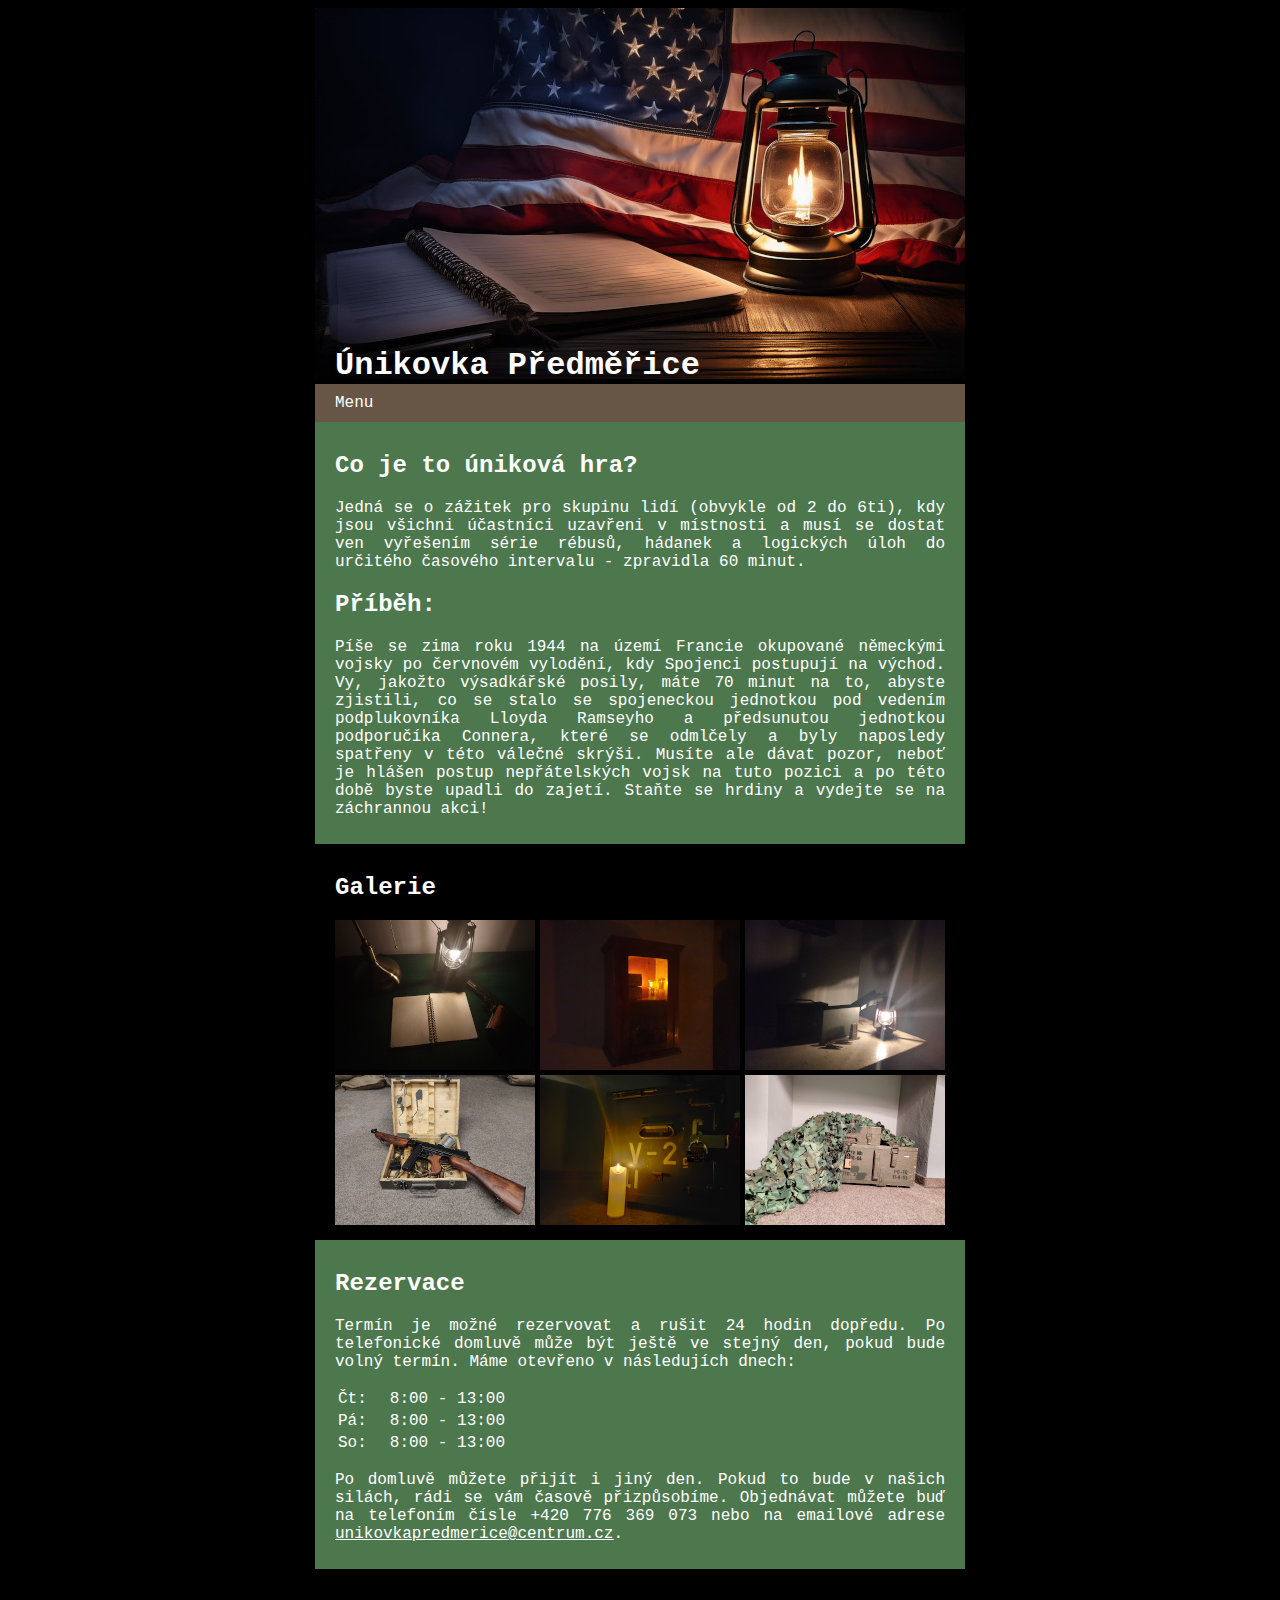
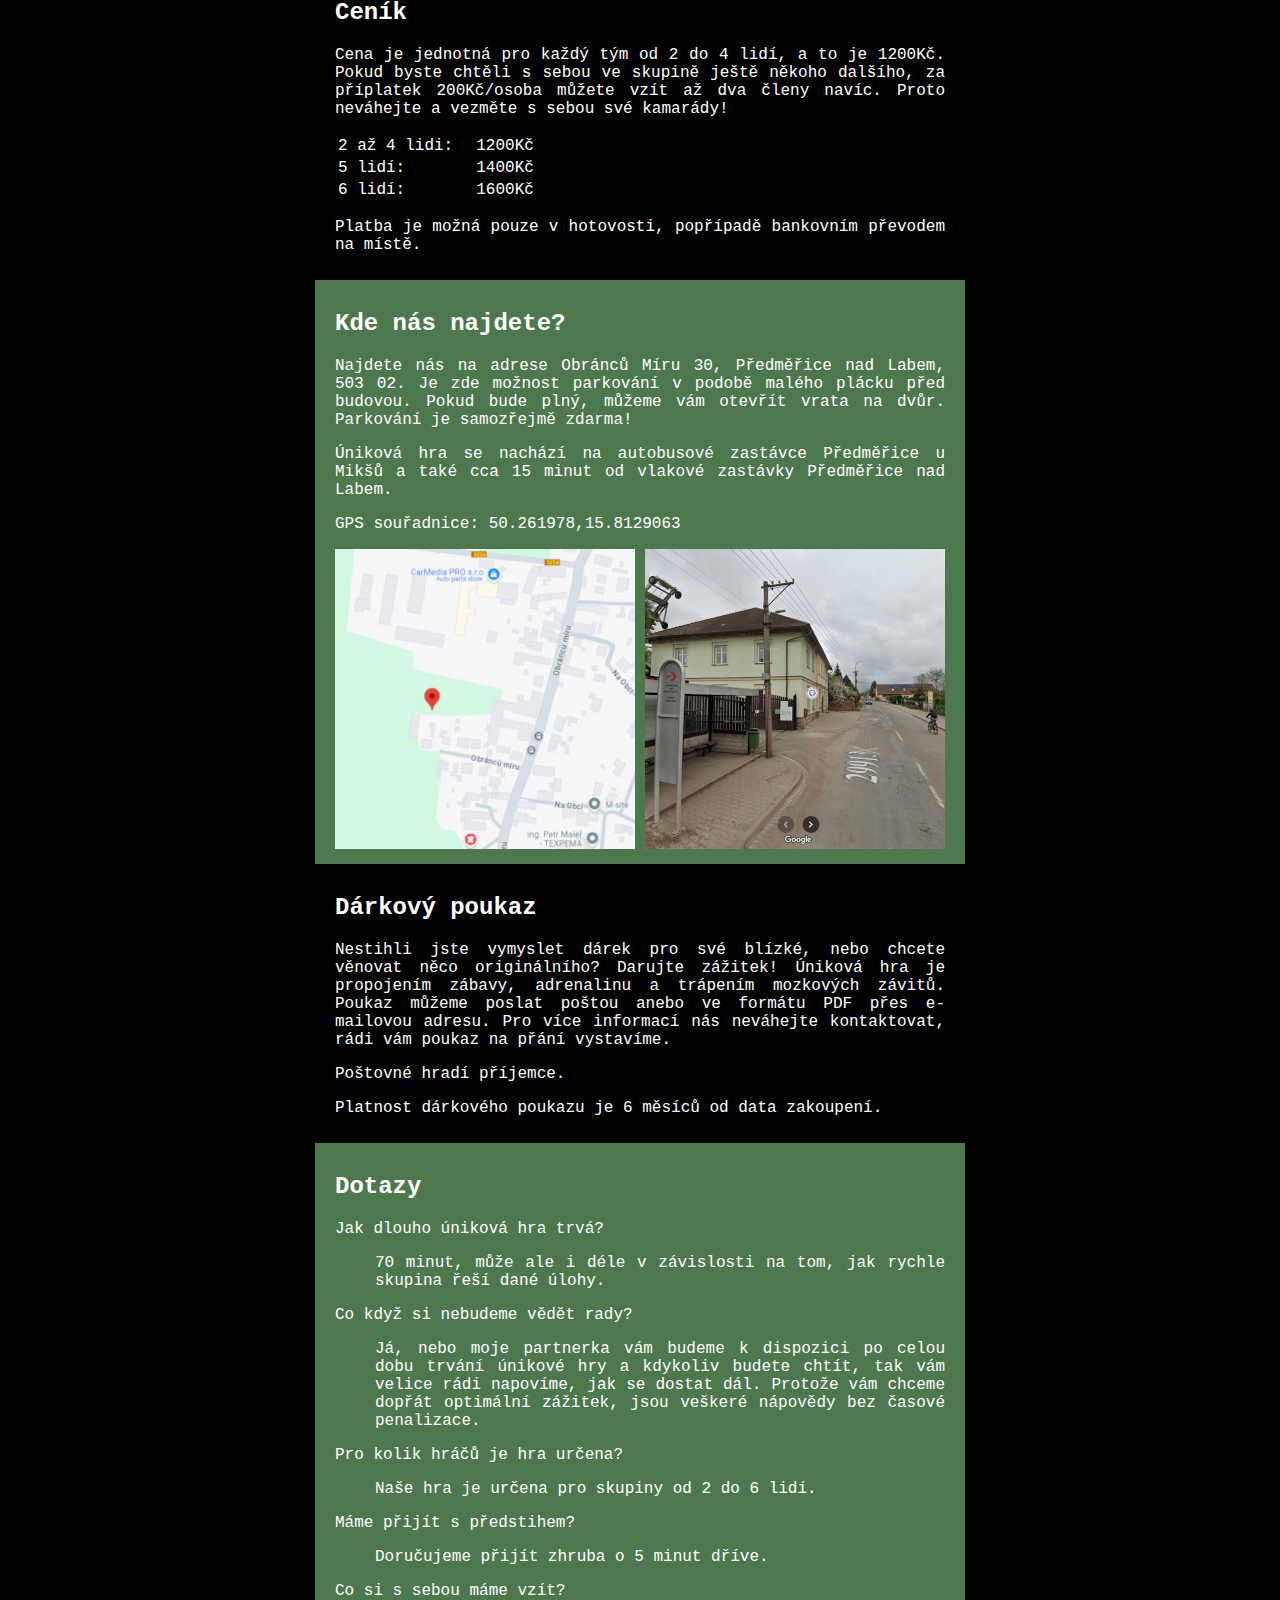
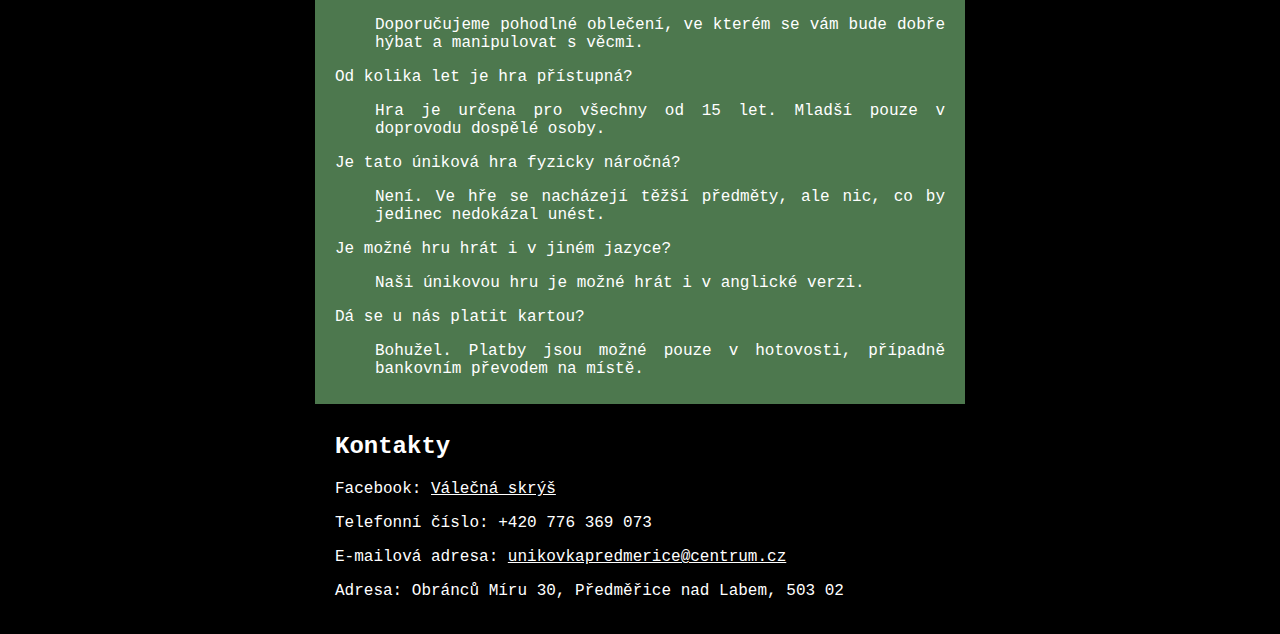
==== index.html @ 36e12fd3 "Version 1.0" ====
<!-- vi: set et sw=2 ts=2: -->
<!DOCTYPE html>
<html lang="cz">
<head>
  <meta charset="UTF-8">
  <meta name="viewport" content="width=device-width,initial-scale=1.0">
  <link rel="stylesheet" type="text/css" href="css/style.css">
  <script src="https://ajax.googleapis.com/ajax/libs/jquery/3.6.0/jquery.min.js"></script>
</head>
<body>
  <header>
    <a id="banner" href="#">
      <h1>Únikovka Předměřice</h1><img src="img/banner.jpg">
    </a>
    <nav>
      <a id="nav_home_trigger" href="#">Domů</a>
      <ul id="nav_menu">
        <li id="nav_menu_trigger">Menu</li>
        <li class="nav_menu_item"><a href="#reservations">Rezervace</a></li>
        <li class="nav_menu_item"><a href="#prices">Ceník</a></li>
        <li class="nav_menu_item"><a href="#location">Kde nás najdete?</a></li>
        <li class="nav_menu_item"><a href="#vouchers">Dárkový poukaz</a></li>
        <li class="nav_menu_item"><a href="#questions">Dotazy</a></li>
        <li class="nav_menu_lang"><a href="index_en.html">English<img src="img/flag_us.svg"></a></li>
      </ul>
    </nav>
  </header>
  <main>
    <section id="about">
      <h2>Co je to úniková hra?</h2>
     <p>Jedná se o zážitek pro skupinu lidí (obvykle od 2 do 6ti), kdy jsou
     všichni účastníci uzavřeni v místnosti a musí se dostat ven vyřešením
     série rébusů, hádanek a logických úloh do určitého časového intervalu -
     zpravidla 60 minut.</p>
     <h2>Příběh:</h2> <p>Píše se zima roku 1944 na území Francie okupované
     německými vojsky po červnovém vylodění, kdy Spojenci postupují na východ.
     Vy, jakožto výsadkářské posily, máte 70 minut na to, abyste zjistili, co
     se stalo se spojeneckou jednotkou pod vedením podplukovníka Lloyda
     Ramseyho a předsunutou jednotkou podporučíka Connera, které se odmlčely a
     byly naposledy spatřeny v této válečné skrýši. Musíte ale dávat pozor,
     neboť je hlášen postup nepřátelských vojsk na tuto pozici a po této době
     byste upadli do zajetí. Staňte se hrdiny a vydejte se na záchrannou
     akci!</p>
    </section>
    <section id="gallery">
      <h2>Galerie</h2>
      <ul id="gallery_list">
        <li><a href="img/gallery_1.jpg"><img src="img/thumbnails/gallery_1.jpg"/></a></li>
        <li><a href="img/gallery_2.jpg"><img src="img/thumbnails/gallery_2.jpg"/></a></li>
        <li><a href="img/gallery_3.jpg"><img src="img/thumbnails/gallery_3.jpg"/></a></li>
        <li><a href="img/gallery_4.jpg"><img src="img/thumbnails/gallery_4.jpg"/></a></li>
        <li><a href="img/gallery_5.jpg"><img src="img/thumbnails/gallery_5.jpg"/></a></li>
        <li><a href="img/gallery_6.jpg"><img src="img/thumbnails/gallery_6.jpg"/></a></li>
      </ul>
    </section>
    <section id="reservations">
      <h2>Rezervace</h2>
      <p>Termín je možné rezervovat a rušit 24 hodin dopředu. Po telefonické
      domluvě může být ještě ve stejný den, pokud bude volný termín. Máme
      otevřeno v následujích dnech:</p>
      <table>
        <tr><td>Čt:</td><td class="reservation_times">8:00 - 13:00</td></tr>
        <tr><td>Pá:</td><td class="reservation_times">8:00 - 13:00</td></tr>
        <tr><td>So:</td><td class="reservation_times">8:00 - 13:00</td></tr>
      </table>
      <p>Po domluvě můžete přijít i jiný den. Pokud to bude v našich silách,
      rádi se vám časově přizpůsobíme. Objednávat můžete buď na telefoním čísle
      +420 776 369 073 nebo na emailové adrese <u><a href="mailto:unikovkapredmerice@centrum.cz">unikovkapredmerice@centrum.cz</a></u>.</p>
    </section>
    <section id="prices">
      <h2>Ceník</h2>
      <p>Cena je jednotná pro každý tým od 2 do 4 lidí, a to je  1200Kč.   Pokud
      byste chtěli s  sebou  ve  skupině  ještě  někoho  dalšího,  za  příplatek
      200Kč/osoba můžete vzít až dva členy navíc.  Proto neváhejte a  vezměte  s
      sebou své kamarády!</p>
      <table>
        <tr><td>2 až 4 lidi:</td><td class="prices_in_table">1200Kč</td></tr>
        <tr><td>5 lidí:     </td><td class="prices_in_table">1400Kč</td></tr>
        <tr><td>6 lidí:     </td><td class="prices_in_table">1600Kč</td></tr>
      </table>
     <p>Platba je možná pouze  v  hotovosti,  popřípadě  bankovním  převodem  na
     místě.</p>
    </section>
    <section id="location">
      <h2>Kde nás najdete?</h2>
      <p>Najdete nás na adrese Obránců Míru 30, Předměřice nad Labem, 503
      02. Je zde možnost parkování v podobě malého plácku před budovou.
      Pokud bude plný, můžeme vám otevřít vrata na dvůr. Parkování je
      samozřejmě zdarma!</p>
      <p>Úniková hra se nachází na autobusové zastávce Předměřice u Mikšů a
      také cca 15 minut od vlakové zastávky Předměřice nad Labem.</p>
      <p>GPS souřadnice: 50.261978,15.8129063</p>
      <ul id="location_list">
        <li><a href="https://maps.app.goo.gl/WbaVgSseMsnko7hA8"><img src="img/thumbnails/location_map.jpg"></a></li>
        <li><a href="img/location_street.jpg"><img src="img/thumbnails/location_street.jpg"></a></li>
      </ul>
    </section>
    <section id="vouchers">
      <h2>Dárkový poukaz</h2>
      <p>Nestihli jste vymyslet dárek pro své blízké, nebo chcete  věnovat  něco
      originálního?   Darujte  zážitek!   Úniková  hra  je  propojením   zábavy,
      adrenalinu a trápením mozkových závitů.  Poukaz můžeme poslat poštou anebo
      ve formátu PDF přes e-mailovou adresu.  Pro více informací  nás  neváhejte
      kontaktovat, rádi vám poukaz na přání vystavíme.</p>
      <p>Poštovné hradí příjemce.</p>
      <p>Platnost dárkového poukazu je 6 měsíců od data zakoupení.</p>
    </section>
    <section id="questions">
      <h2>Dotazy</h2>
      <dl>
        <dt>Jak dlouho úniková hra trvá?</dt>
        <dd><p>70 minut, může ale i déle v závislosti na tom,  jak  rychle  skupina
          řeší dané úlohy.</p></dd>
        <dt>Co když si nebudeme vědět rady?</dt>
        <dd><p>Já, nebo moje partnerka vám budeme k dispozici po celou dobu  trvání
          únikové hry a kdykoliv budete chtít, tak  vám  velice  rádi  napovíme,
          jak se dostat dál.  Protože vám chceme dopřát optimální zážitek,  jsou
        veškeré nápovědy bez časové penalizace.</p></dd>
        <dt>Pro kolik hráčů je hra určena?</dt>
        <dd><p>Naše hra je určena pro skupiny od 2 do 6 lidí.</p></dd>
        <dt>Máme přijít s předstihem?</dt>
        <dd><p>Doručujeme přijít zhruba o 5 minut dříve.</p></dd>
        <dt>Co si s sebou máme vzít?</dt>
        <dd><p>Doporučujeme pohodlné oblečení, ve kterém se vám bude dobře hýbat a manipulovat s věcmi.</p></dd>
        <dt>Od kolika let je hra přístupná?</dt>
        <dd><p>Hra je určena pro všechny od 15 let. Mladší pouze v doprovodu dospělé osoby.</p></dd>
        <dt>Je tato úniková hra fyzicky náročná?</dt>
        <dd><p>Není. Ve hře se nacházejí těžší předměty, ale nic, co by jedinec nedokázal unést.</p></dd>
        <dt>Je možné hru hrát i v jiném jazyce?</dt>
        <dd><p>Naši únikovou hru je možné hrát i v anglické verzi.</p></dd>
        <dt>Dá se u nás platit kartou?</dt>
        <dd><p>Bohužel.  Platby jsou možné pouze v hotovosti, případně bankovním
          převodem na místě.</p></dd>
      </dl>
    </section>
    <section id="contacts">
      <h2>Kontakty</h2>
      <p>Facebook: <a href="https://www.facebook.com/search/top?q=válečná%20skrýš&locale=cs_CZ">Válečná skrýš</a></p>
      <p>Telefonní číslo: +420 776 369 073</p>
      <p>E-mailová adresa: <a href="mailto:unikovkapredmerice@centrum.cz">unikovkapredmerice@centrum.cz</a></p>
      <p>Adresa: Obránců Míru 30, Předměřice nad Labem, 503 02</p>
    </section>
  </main>
  <script src="js/script.js"></script>
</body>
</html>
---- css/style.css ----
*, *::before, *::after {
    box-sizing: border-box;
}

a {
    text-decoration: underline; color: inherit
}

body {
    display: flex; flex-direction: column;
    background: #000;
    color: #FFF;
    font-family: 'Courier New', monospace;
}
body > * {
    margin: auto;
    max-width: 650px;
    width: 100%;
}

header {
    width: 100%;
}
#banner {
    position: relative;
    display: inline-block;
}
#banner > h1 {
    position: absolute;
    bottom: 0px; left: 20px;
    margin: 0;
}
#banner > img {
    width: 100%;
}

#nav_home_trigger {
    display: none;
    position: fixed; top: 0;
    padding: 10px 20px;
    width: 650px;
    background-color: #000;
    text-decoration: none;
    background-color: #675645;
}

#nav_menu {
    display: flex; flex-direction: column;
    list-style: none; padding: 0; margin: 0;
    background-color: #675645;
}
#nav_menu_trigger {
    cursor: pointer;
    padding: 10px 20px;
}
.nav_menu_lang, .nav_menu_item {
    display: none;
}
#nav_home_trigger:hover, #nav_menu_trigger:hover, .nav_menu_item:hover, .nav_menu_lang:hover {
    background: #85776A;
}
.nav_home_trigger_visible, .nav_menu_item_visible {
    display: block;
}
.nav_menu_lang > a,
.nav_menu_item > a {
    display: flex; justify-content: space-between; align-content: center;
    padding: 10px 20px;
    text-decoration: none;
}
.nav_menu_lang > a > img {
    height: 20px;
}
section {
    text-align: justify; text-justify: inter-world;
    padding: 10px 20px;
}
main > section:nth-child(odd) {
    background: #4d784e;
}

#gallery_list, #location_list {
    display: flex; justify-content: space-between; flex-wrap: wrap;
    list-style: none; padding: 0; margin: 0;
}

.reservation_times, .prices_in_table {
    padding-left: 20px;
}
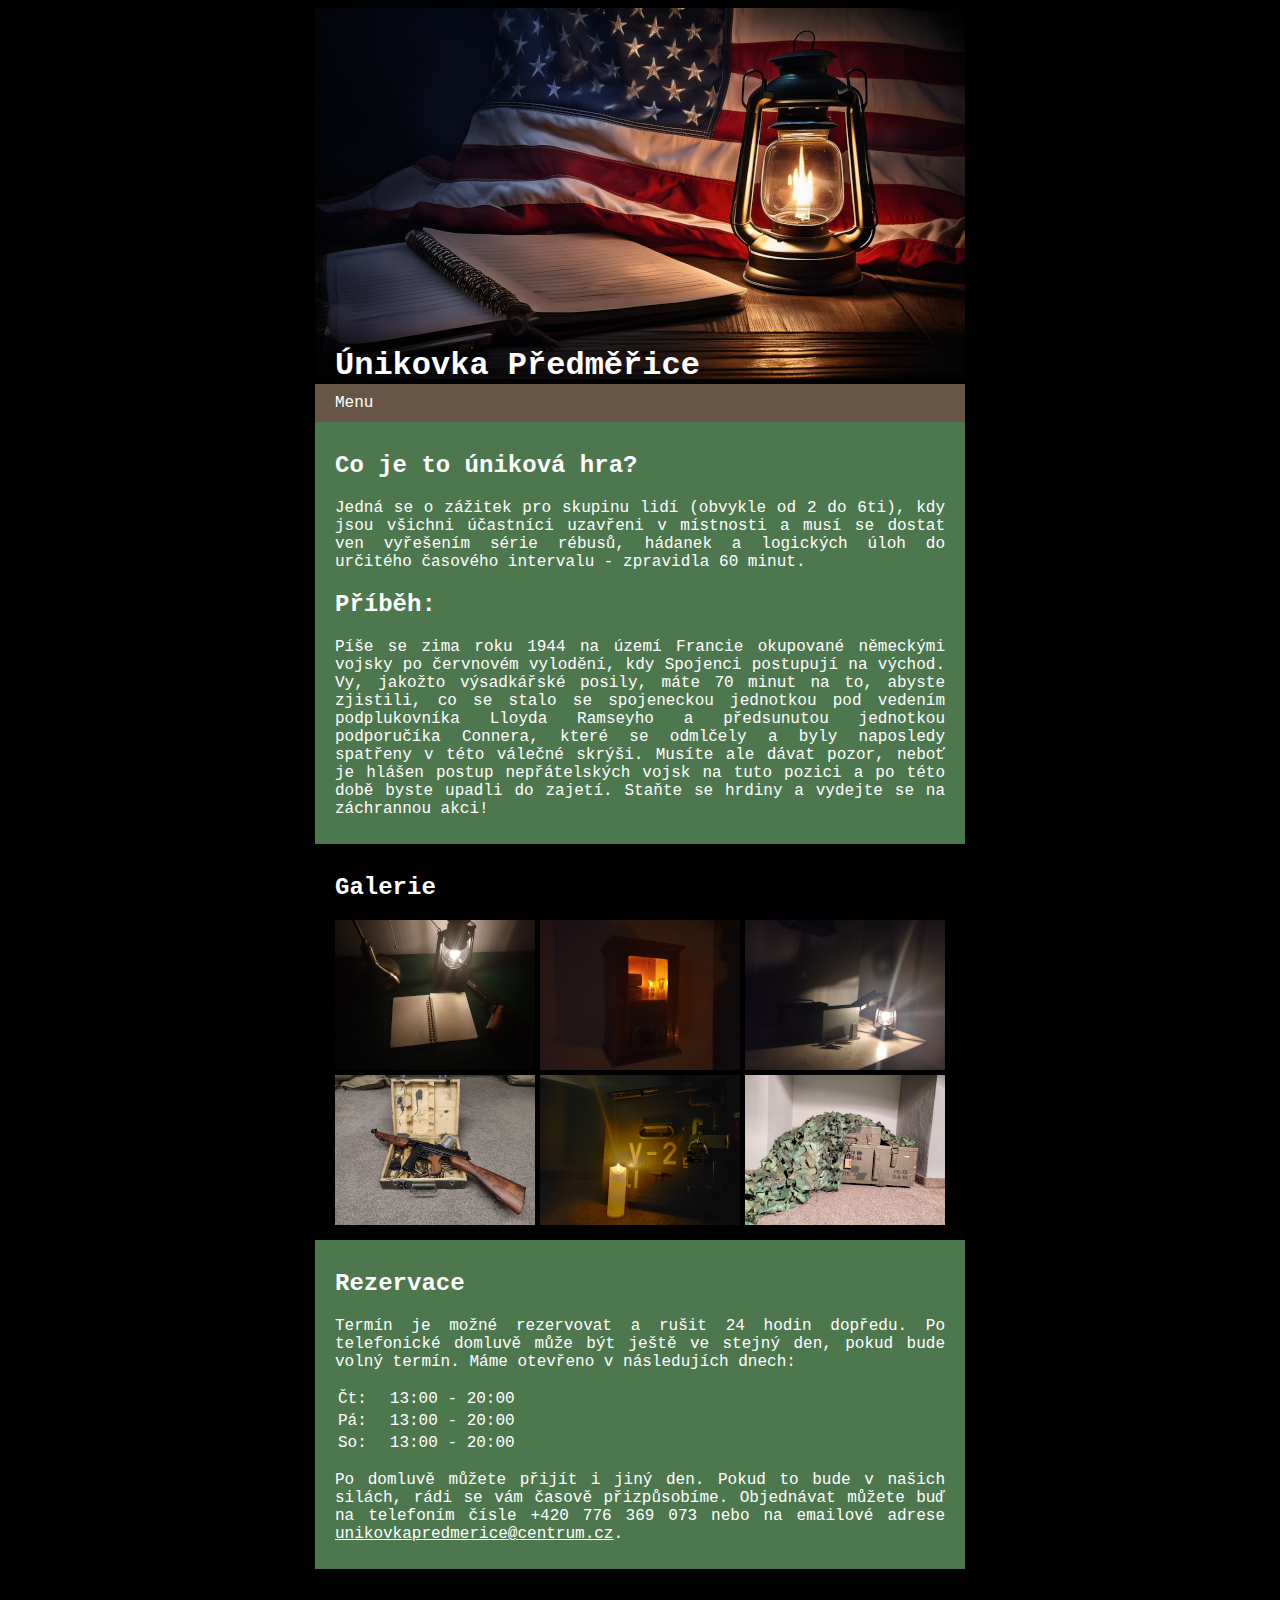
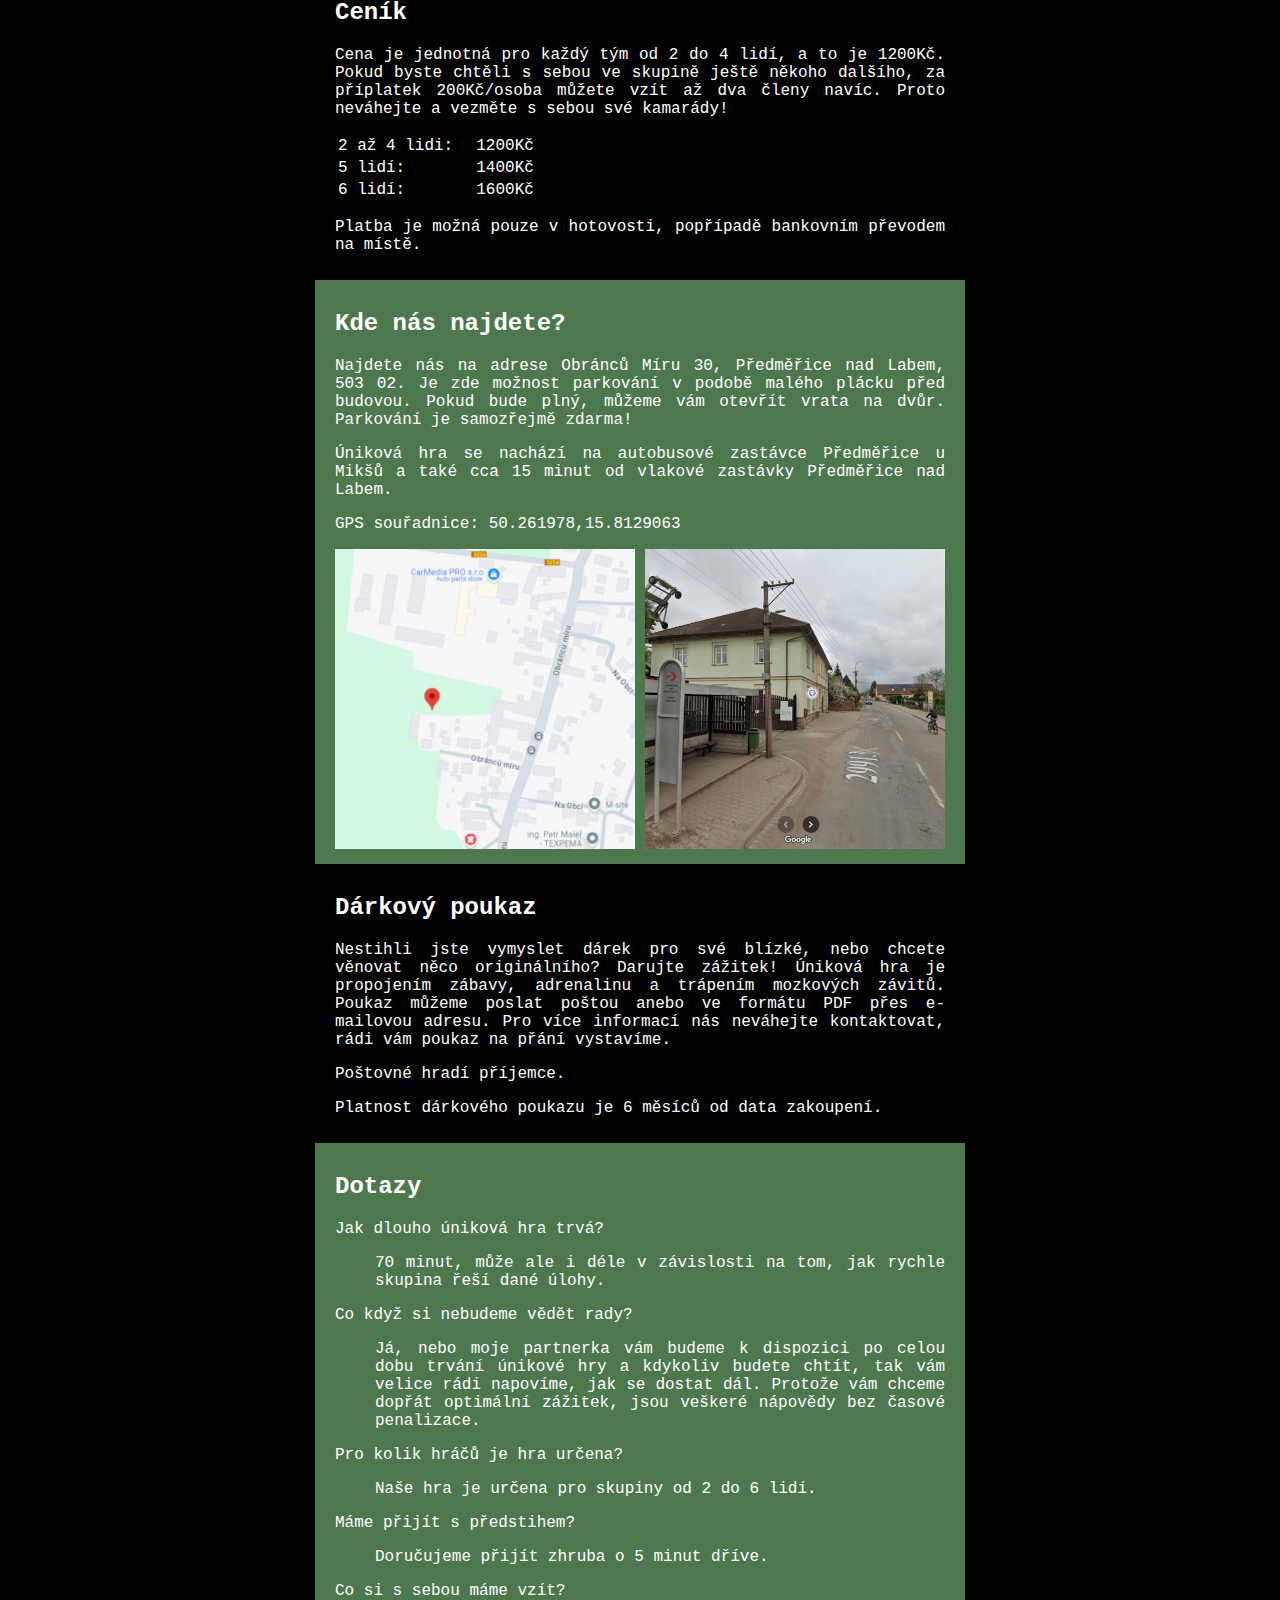
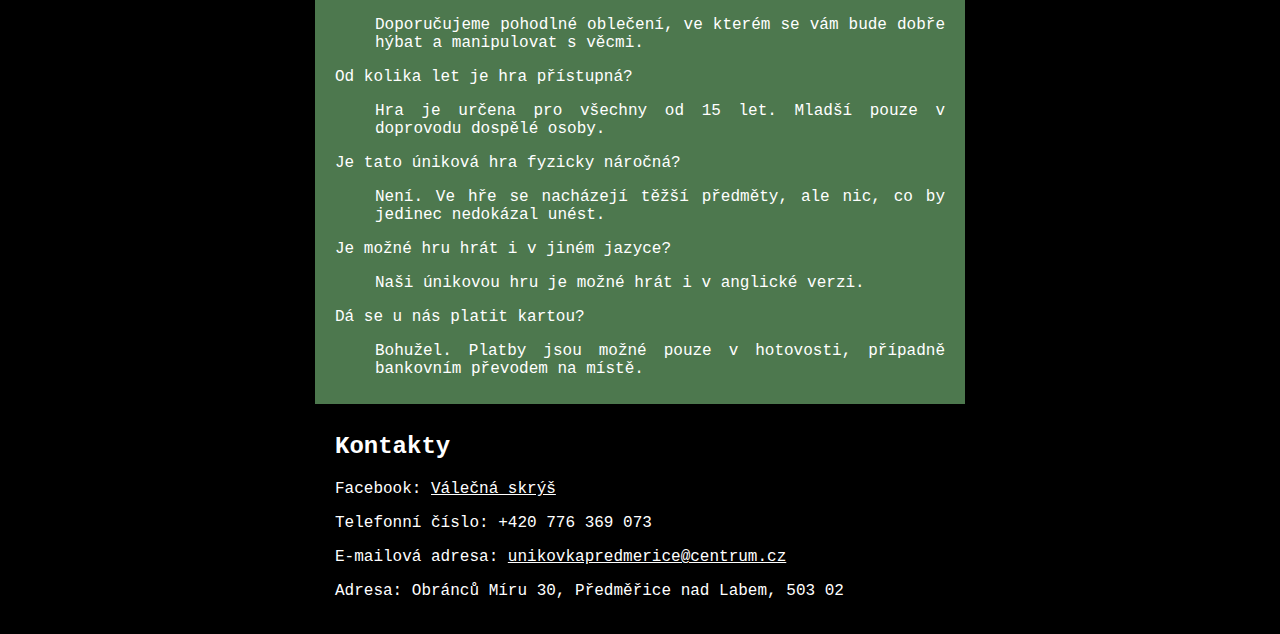
==== commit 162b6ebd: "Fixes Reservation Times" ====
--- a/index.html
+++ b/index.html
@@ -59,9 +59,9 @@
       domluvě může být ještě ve stejný den, pokud bude volný termín. Máme
       otevřeno v následujích dnech:</p>
       <table>
-        <tr><td>Čt:</td><td class="reservation_times">8:00 - 13:00</td></tr>
-        <tr><td>Pá:</td><td class="reservation_times">8:00 - 13:00</td></tr>
-        <tr><td>So:</td><td class="reservation_times">8:00 - 13:00</td></tr>
+        <tr><td>Čt:</td><td class="reservation_times">13:00 - 20:00</td></tr>
+        <tr><td>Pá:</td><td class="reservation_times">13:00 - 20:00</td></tr>
+        <tr><td>So:</td><td class="reservation_times">13:00 - 20:00</td></tr>
       </table>
       <p>Po domluvě můžete přijít i jiný den. Pokud to bude v našich silách,
       rádi se vám časově přizpůsobíme. Objednávat můžete buď na telefoním čísle
